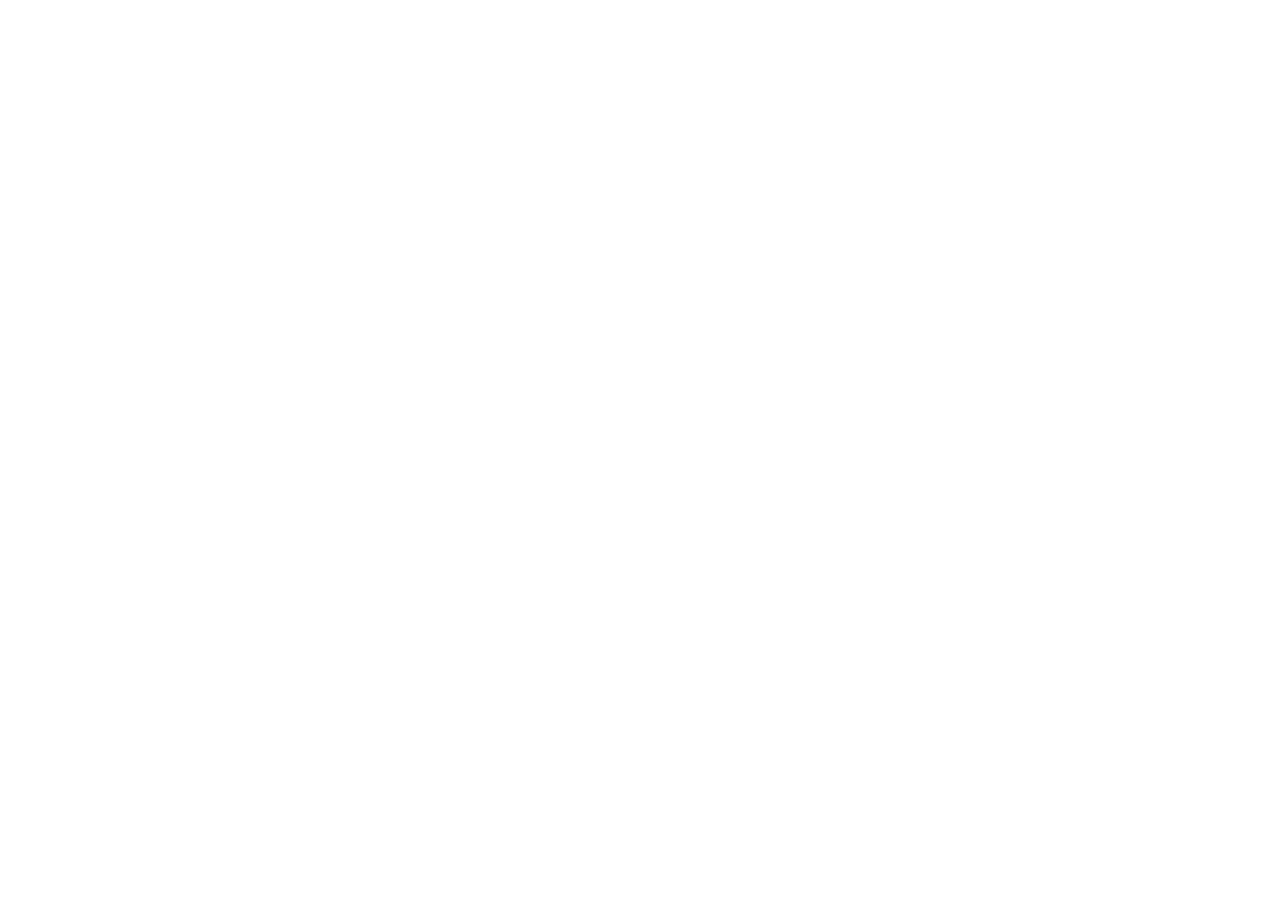
==== nosotros.html @ 6a76a56c "Agregamos la estructura Inicial" ====
<!DOCTYPE html>
<html lang="en">
<head>
    <meta charset="UTF-8">
    <meta name="viewport" content="width=device-width, initial-scale=1.0">
    <meta http-equiv="X-UA-Compatible" content="ie=edge">
    <title>Front End Store - CSS Grid</title>
    <link rel="stylesheet" href="https://necolas.github.io/normalize.css/8.0.1/normalize.css">
    <link href="https://fonts.googleapis.com/css?family=Staatliches" rel="stylesheet">
    <link rel="stylesheet" href="css/style.css">
    
</head>
<body>

</body>
</html>
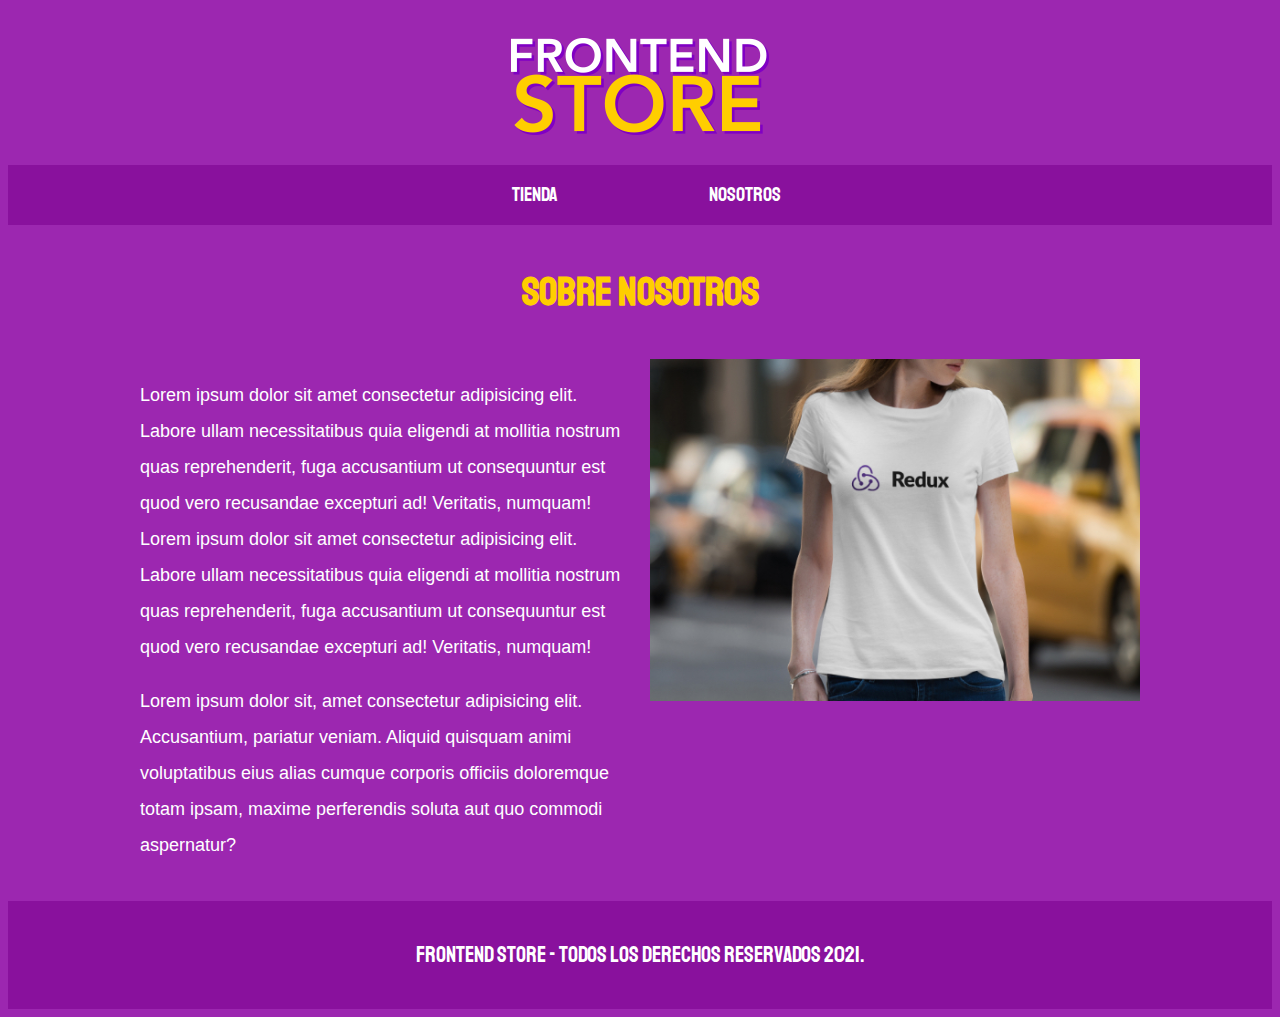
==== commit 8061f091: "Agregamos la vista Nosotros y el Footer" ====
--- a/nosotros.html
+++ b/nosotros.html
@@ -11,6 +11,40 @@
     
 </head>
 <body>
+    <header class="header">
+        <img src="/img/logo.png" alt="Logotipo">
+    </header>
+    <div class="barra">
+        <nav class="nav">
+            <a href="index.html">Tienda</a>
+            <a href="nosotros.html">Nosotros</a>
+        </nav>
+    </div>
 
+    <main class="contenedor">
+        <h1>Sobre Nosotros</h1>
+        <div class="contendor-informacion">
+            <div class="texto-nosotros">
+                <p>Lorem ipsum dolor sit amet consectetur adipisicing elit. 
+                Labore ullam necessitatibus quia eligendi at mollitia nostrum quas reprehenderit, 
+                fuga accusantium ut consequuntur est quod vero recusandae excepturi ad! Veritatis, numquam!
+                Lorem ipsum dolor sit amet consectetur adipisicing elit. 
+                Labore ullam necessitatibus quia eligendi at mollitia nostrum quas reprehenderit, 
+                fuga accusantium ut consequuntur est quod vero recusandae excepturi ad! Veritatis, numquam!
+
+                </p>
+                <p>Lorem ipsum dolor sit, amet consectetur adipisicing elit. Accusantium,
+                    pariatur veniam. Aliquid quisquam animi voluptatibus eius alias cumque corporis officiis doloremque totam ipsam, 
+                    maxime perferendis soluta aut quo commodi aspernatur?
+                </p>
+            </div>
+            <img src="/img/nosotros.jpg" alt="imagen nosotros">
+        </div>
+    </main>
+    <footer class="footer">
+        <p class="copyright">
+            FrontEnd Store - Todos los Derechos Reservados 2021.
+        </p>
+    </footer>
 </body>
 </html>--- a/css/style.css
+++ b/css/style.css
@@ -0,0 +1,132 @@
+:root{
+    --fuentePrincipal:'Staatliches', cursive;
+    --primario:#9c27b0;
+    --primarioOscuro:#89119d;
+    --secundario:#ffce00;
+}
+html{
+    font-size: 62.5%;
+    box-sizing: border-box;
+}
+*, *::before, *::after{
+    box-sizing: inherit;
+} 
+body{
+    background-color: var(--primario);
+    line-height: 2;
+    font-size: 2rem;
+}
+h1{
+    color: var(--secundario);
+    font-size: 4rem;
+    font-family: var(--fuentePrincipal);
+    text-align: center;
+}
+img{
+    max-width: 100%;
+}
+p{
+    font-size: 1.8rem;
+    font-family: Arial, Helvetica, sans-serif;
+    color: #ffffff;
+}
+.contenedor{
+    max-width: 1000px;
+    width: 95%;
+    margin: 0 auto;
+}
+.header{
+    display: grid;
+    padding: 3rem 0;
+    justify-content: center;
+}
+.barra{
+    background-color: var(--primarioOscuro);
+    padding: 1rem 0;
+
+}
+.barra .nav{
+    display: grid;
+    grid-template-columns: repeat(2, 200px);
+    grid-column-gap: 1rem;
+    justify-content: center;
+}
+.barra .nav a{
+    font-family: var(--fuentePrincipal);
+    color: #ffffff;
+    text-decoration: none;
+    text-align: center;
+}
+.barra .nav a:hover{
+    color: var(--secundario);
+}
+
+.lista-productos{
+    display: grid;
+    grid-template-columns: repeat(2, 1fr);
+    grid-gap: 2rem;
+}
+@media (min-width: 768px) {
+    .lista-productos{
+        grid-template-columns: repeat(3,1fr);
+    }
+}
+.producto{
+    background-color: var(--primarioOscuro);
+    padding: 1rem;
+}
+.contenido-producto {
+    font-family: var(--fuentePrincipal);
+    color: white;
+    text-align: center;
+    margin: 1rem 0;
+    line-height: 1.2rem;
+}
+.contenido-producto .titulo{
+    font-size: 4rem;
+}
+.contenido-producto .precio{
+    font-size: 3rem;
+    color: var(--secundario);
+}
+
+.grafico{
+    min-height: 300px;
+    grid-column: 1 / 3;
+    background-size: cover;
+    background-position: center center;
+}
+.grafico-1{
+    background-image: url(../img/grafico1.jpg);
+    grid-row: 2 / 3;
+}
+.grafico-2{
+    background-image: url(../img/grafico2.jpg);
+    grid-row: 8 / 9;
+}
+@media (min-width: 768px) {
+    .grafico-2{
+        grid-row: 5 / 6;
+        grid-column: 2 / 4;
+    }
+}
+
+@media (min-width: 768px) {
+    .contendor-informacion{
+        display: grid;
+        grid-template-columns: repeat(2, 1fr);
+        grid-column-gap: 2rem;
+    } 
+}
+
+.footer{
+    background-color: var(--primarioOscuro);
+    padding: 1rem 0;
+    margin-top: 2rem;
+}
+.copyright{
+    color: #ffffff;
+    font-family: var(--fuentePrincipal);
+    font-size: 2.2rem;
+    text-align: center;
+}